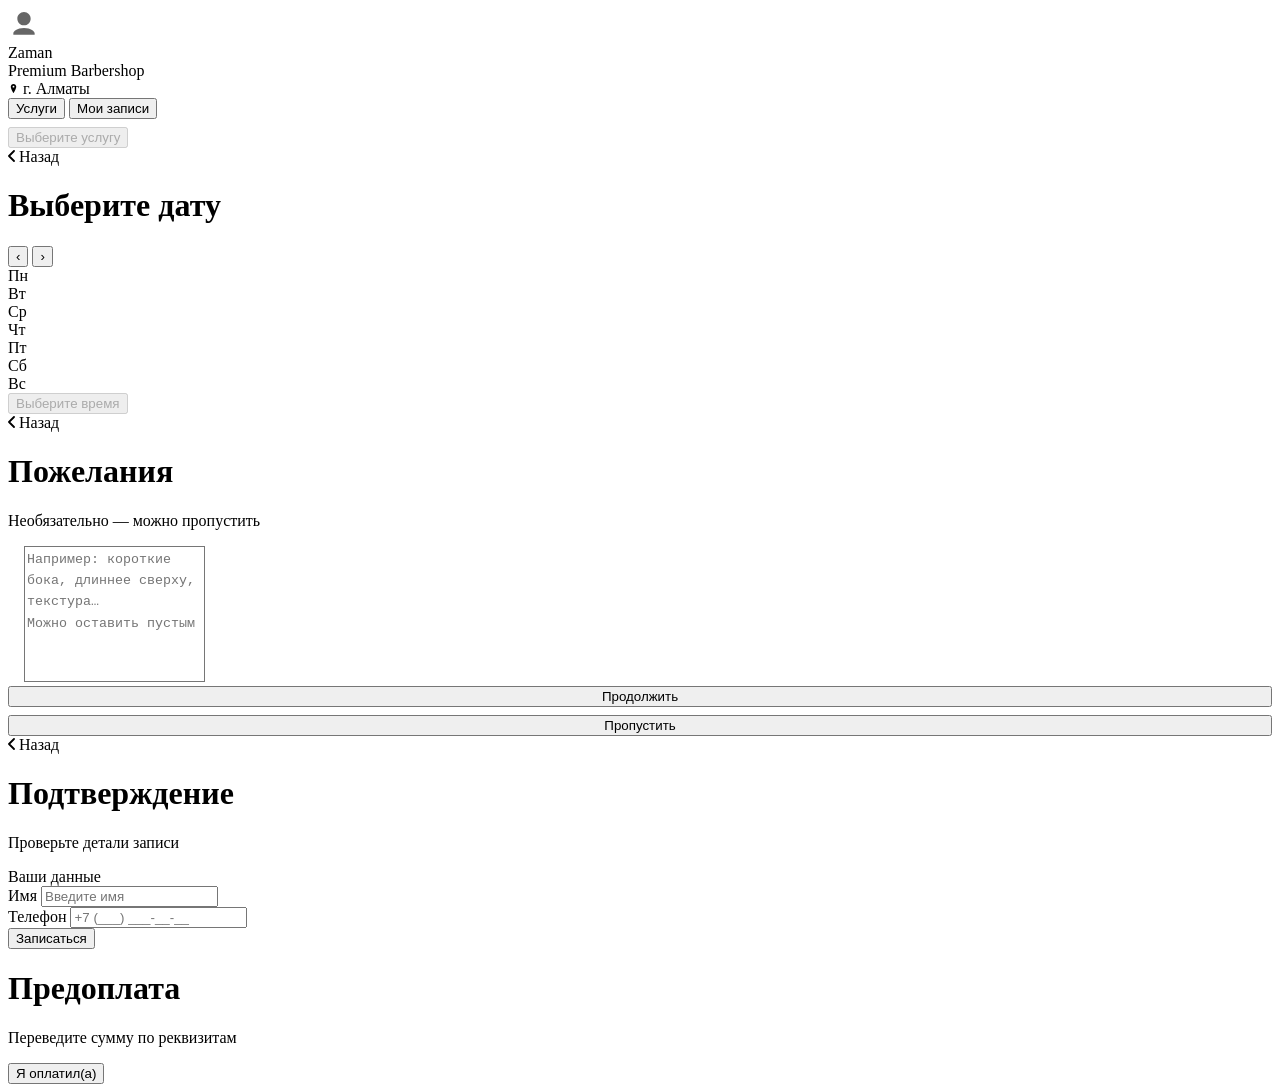
==== webapp/index.html @ 81350609 "first commit" ====
<!DOCTYPE html>
<html lang="ru">
<head>
  <meta charset="UTF-8">
  <meta name="viewport" content="width=device-width, initial-scale=1.0, maximum-scale=1.0, user-scalable=no">
  <meta http-equiv="Cache-Control" content="no-cache, no-store, must-revalidate">
  <title>Zaman</title>
  <script src="https://telegram.org/js/telegram-web-app.js"></script>
  <link rel="stylesheet" href="/css/style.css?v=5">
</head>
<body>

<!-- ═══════════════════════ HOME ═══════════════════════════ -->
<div id="page-home" class="page active">

  <!-- Hero profile -->
  <div class="profile-section">
    <div class="profile-avatar" id="profile-avatar">
      <svg width="32" height="32" viewBox="0 0 24 24" fill="none">
        <path d="M12 3C9.24 3 7 5.24 7 8s2.24 5 5 5 5-2.24 5-5-2.24-5-5-5zm0 12c-5.33 0-8 2.67-8 4v1h16v-1c0-1.33-2.67-4-8-4z" fill="currentColor" opacity="0.6"/>
      </svg>
    </div>

    <div class="profile-name" id="profile-name">Zaman</div>
    <div class="profile-bio" id="profile-bio">Premium Barbershop</div>
    <div class="profile-location">
      <svg width="11" height="11" viewBox="0 0 12 12" fill="none">
        <path d="M6 1C4.34 1 3 2.34 3 4c0 2.25 3 7 3 7s3-4.75 3-7c0-1.66-1.34-3-3-3zm0 4a1 1 0 110-2 1 1 0 010 2z" fill="currentColor"/>
      </svg>
      <span id="profile-location">г. Алматы</span>
    </div>
  </div>

  <!-- Tabs -->
  <div class="tab-bar">
    <button class="tab-btn active" onclick="switchTab('services', this)">Услуги</button>
    <button class="tab-btn"        onclick="switchTab('appointments', this)">Мои записи</button>
  </div>

  <!-- Services -->
  <div id="tab-services">
    <div class="services-list" id="services-list">
      <div class="loading"><div class="spinner"></div></div>
    </div>
    <div style="height:8px"></div>
  </div>

  <!-- My Appointments -->
  <div id="tab-appointments" style="display:none">
    <div id="tab-appt-content"></div>
  </div>

  <div class="bottom-bar">
    <button id="book-btn" class="btn-primary" onclick="goToCalendar()" disabled>
      Выберите услугу
    </button>
  </div>
</div>

<!-- ═══════════════════════ CALENDAR ════════════════════════ -->
<div id="page-calendar" class="page">
  <div class="header">
    <div class="header-back" onclick="showPage('home')">
      <svg width="7" height="12" viewBox="0 0 7 12" fill="none">
        <path d="M6 1L1 6L6 11" stroke="currentColor" stroke-width="1.8" stroke-linecap="round" stroke-linejoin="round"/>
      </svg>
      Назад
    </div>
    <h1>Выберите дату</h1>
  </div>

  <div class="mt-16"></div>

  <div class="calendar-wrap">
    <div class="cal-header">
      <button class="cal-nav" id="cal-prev" onclick="calPrev()">‹</button>
      <span class="cal-title" id="cal-title"></span>
      <button class="cal-nav" id="cal-next" onclick="calNext()">›</button>
    </div>
    <div class="cal-weekdays">
      <div class="cal-weekday">Пн</div><div class="cal-weekday">Вт</div>
      <div class="cal-weekday">Ср</div><div class="cal-weekday">Чт</div>
      <div class="cal-weekday">Пт</div>
      <div class="cal-weekday" style="color:var(--gray-4)">Сб</div>
      <div class="cal-weekday" style="color:var(--gray-4)">Вс</div>
    </div>
    <div class="cal-days" id="cal-days"></div>
    <div id="cal-loading" class="loading" style="display:none;padding:20px 0"><div class="spinner"></div></div>
    <div id="cal-no-slots" class="cal-no-slots" style="display:none">
      <div class="no-slots-icon">📅</div>
      <div class="no-slots-title">Нет свободных дат</div>
      <div class="no-slots-sub">В этом месяце всё занято.<br>Попробуйте следующий месяц.</div>
    </div>
  </div>

  <!-- Slots -->
  <div id="slots-section" style="display:none; margin-top:24px">
    <div class="slots-date-header">
      <div class="section-label" style="padding:0;flex:1">Свободное время</div>
      <div class="slots-date-pill" id="slots-date-label">—</div>
    </div>
    <div id="slots-content"></div>
  </div>

  <div class="bottom-bar">
    <button id="next-btn" class="btn-primary" onclick="showPage('notes')" disabled>
      Выберите время
    </button>
  </div>
</div>

<!-- ═══════════════════════ NOTES ═══════════════════════════ -->
<div id="page-notes" class="page">
  <div class="header">
    <div class="header-back" onclick="showPage('calendar')">
      <svg width="7" height="12" viewBox="0 0 7 12" fill="none">
        <path d="M6 1L1 6L6 11" stroke="currentColor" stroke-width="1.8" stroke-linecap="round" stroke-linejoin="round"/>
      </svg>
      Назад
    </div>
    <h1>Пожелания</h1>
    <p>Необязательно — можно пропустить</p>
  </div>

  <div class="mt-16"></div>
  <div id="notes-booking-strip"></div>
  <div class="mt-16"></div>

  <div style="padding:0 16px">
    <textarea id="booking-notes"
      class="form-input"
      style="min-height:130px;resize:none;line-height:1.6;border-radius:var(--r-md)"
      placeholder="Например: короткие бока, длиннее сверху, текстура…&#10;Можно оставить пустым"
      onfocus="this.style.borderColor='var(--gray-5)'"
      onblur="this.style.borderColor='var(--gray-3)'"></textarea>
  </div>

  <div class="bottom-bar" style="display:flex;flex-direction:column;gap:8px">
    <button class="btn-primary" onclick="showPage('review')">Продолжить</button>
    <button class="btn-secondary" style="margin:0" onclick="document.getElementById('booking-notes').value='';showPage('review')">Пропустить</button>
  </div>
</div>

<!-- ═══════════════════════ REVIEW ══════════════════════════ -->
<div id="page-review" class="page">
  <div class="header">
    <div class="header-back" onclick="showPage('notes')">
      <svg width="7" height="12" viewBox="0 0 7 12" fill="none">
        <path d="M6 1L1 6L6 11" stroke="currentColor" stroke-width="1.8" stroke-linecap="round" stroke-linejoin="round"/>
      </svg>
      Назад
    </div>
    <h1>Подтверждение</h1>
    <p>Проверьте детали записи</p>
  </div>
  <div class="mt-16"></div>
  <div id="review-content"></div>

  <div class="contact-card">
    <div class="contact-card-title">Ваши данные</div>
    <div class="contact-field">
      <label>Имя</label>
      <input id="client-name" class="form-input" type="text" placeholder="Введите имя" autocomplete="name">
    </div>
    <div class="contact-field">
      <label>Телефон</label>
      <input id="client-phone" class="form-input" type="tel" placeholder="+7 (___) ___-__-__" autocomplete="tel" inputmode="tel">
    </div>
  </div>

  <div class="mt-8"></div>

  <div class="bottom-bar">
    <button id="confirm-btn" class="btn-primary" onclick="confirmBooking()">
      Записаться
    </button>
  </div>
</div>

<!-- ═══════════════════════ PAYMENT ═════════════════════════ -->
<div id="page-payment" class="page">
  <div class="header">
    <h1>Предоплата</h1>
    <p>Переведите сумму по реквизитам</p>
  </div>
  <div id="payment-content"></div>
  <div class="bottom-bar" id="payment-confirm-bar">
    <button class="btn-primary" onclick="notifyPaid()">Я оплатил(а)</button>
  </div>
</div>

<!-- ═══════════════════════ SUCCESS ═════════════════════════ -->
<div id="page-success" class="page"></div>

<!-- Toast -->
<div id="toast" class="toast"></div>

<script>window.API_URL = '';</script>
<script src="/js/app.js?v=5"></script>
<script>
/* ── Tab switcher ──────────────────────────────────────────── */
function switchTab(tab, btn) {
  document.querySelectorAll('.tab-btn').forEach(b => b.classList.remove('active'));
  btn.classList.add('active');
  const isSvc = tab === 'services';
  document.getElementById('tab-services').style.display     = isSvc ? 'block' : 'none';
  document.getElementById('tab-appointments').style.display = isSvc ? 'none'  : 'block';
  document.getElementById('book-btn').style.display         = isSvc ? ''      : 'none';
  if (!isSvc) loadTabAppointments();
}

/* ── My appointments tab ───────────────────────────────────── */
let tabPhone = '';

async function loadTabAppointments() {
  const cont = document.getElementById('tab-appt-content');
  if (TG_ID) {
    cont.innerHTML = '<div class="loading"><div class="spinner"></div></div>';
    try {
      const data = await apiFetch(`/api/appointments?tg_id=${TG_ID}`);
      renderApptList(cont, data.appointments || []);
    } catch(e) {
      cont.innerHTML = '<div class="empty-state"><p style="color:var(--gray-5)">Ошибка загрузки</p></div>';
    }
    return;
  }
  if (!tabPhone) {
    cont.innerHTML = `
      <div style="padding:32px 20px;text-align:center">
        <div style="font-size:40px;margin-bottom:16px;opacity:0.3">📋</div>
        <p style="font-size:16px;font-weight:700;color:var(--white);margin-bottom:6px">Найти записи</p>
        <p style="font-size:13px;color:var(--gray-6);margin-bottom:20px">Введите номер телефона указанный при записи</p>
        <input id="appt-phone-input" class="form-input" type="tel" placeholder="+7 (___) ___-__-__" inputmode="tel" style="margin-bottom:12px;text-align:center">
        <button class="btn-primary" style="width:100%" onclick="lookupByPhone()">Найти</button>
      </div>`;
    const el = document.getElementById('appt-phone-input');
    if (el) applyPhoneMask(el);
    return;
  }
  cont.innerHTML = '<div class="loading"><div class="spinner"></div></div>';
  try {
    const data = await apiFetch(`/api/appointments?phone=${encodeURIComponent(tabPhone)}`);
    renderApptList(cont, data.appointments || []);
  } catch(e) {
    cont.innerHTML = '<div class="empty-state"><p style="color:var(--gray-5)">Ошибка загрузки</p></div>';
  }
}

function renderApptList(cont, appointments) {
  const upcoming = appointments.filter(a => a.status !== 'cancelled');
  if (!upcoming.length) {
    cont.innerHTML = `<div class="empty-state">
      <div class="empty-state-icon">📭</div>
      <h3>Записей пока нет</h3>
      <p>Выберите услугу и запишитесь<br>к мастеру</p>
    </div>`;
    return;
  }
  const months = ['янв','фев','мар','апр','май','июн','июл','авг','сен','окт','ноя','дек'];
  const statusMap = {
    pending:   ['Ожидает', 'pending'],
    new:       ['Ожидает', 'pending'],
    confirmed: ['Подтверждена', 'confirmed'],
    completed: ['Завершена', ''],
    cancelled: ['Отменена', 'cancelled'],
  };
  cont.innerHTML = '<div class="appointments-list" style="padding-top:4px">' + upcoming.map(a => {
    const d = new Date(a.date + 'T00:00:00');
    const svcs = a.services.map(s => s.name).join(', ');
    const [txt, cls] = statusMap[a.status] || ['', ''];
    const canCancel = ['pending','new','confirmed'].includes(a.status);
    const hasPrepay = a.prepayment_amount > 0 && !a.prepayment_paid;
    return `<div class="appt-card">
      <div class="appt-card-top">
        <div class="appt-card-date-block">
          <div class="appt-card-day">${d.getDate()}</div>
          <div class="appt-card-mon">${months[d.getMonth()]}</div>
        </div>
        <div class="appt-card-info">
          <div class="appt-time">${a.time}</div>
          <div class="appt-services">${escHtml(svcs)}</div>
        </div>
        <div class="appt-card-right">
          <div class="appt-price">${formatPrice(a.total_price)}</div>
          <div class="appt-status ${cls}">${txt}</div>
        </div>
      </div>
      ${(hasPrepay || canCancel) ? `
      <div class="appt-card-footer">
        ${hasPrepay ? `<div class="appt-prepayment">Предоплата: ${formatPrice(a.prepayment_amount)}</div>` : '<div></div>'}
        ${canCancel ? `<button class="appt-cancel-btn" onclick="cancelTabAppt(${a.id})">Отменить</button>` : ''}
      </div>` : ''}
    </div>`;
  }).join('') + '</div>';
}

function lookupByPhone() {
  const val = document.getElementById('appt-phone-input')?.value.trim();
  if (!val) return;
  tabPhone = val;
  loadTabAppointments();
}

async function cancelTabAppt(id) {
  if (!confirm('Отменить запись?')) return;
  try {
    const body = TG_ID ? { tg_id: TG_ID } : { phone: tabPhone };
    await apiFetch(`/api/appointments/${id}/cancel`, { method:'POST', body:JSON.stringify(body) });
    showToast('Запись отменена');
    await loadTabAppointments();
  } catch(e) { showToast('Ошибка: ' + e.message); }
}

function goToCalendar() {
  if (!state.selectedServiceIds.length) return;
  showPage('calendar');
}

function escHtml(s) {
  return String(s||'').replace(/&/g,'&amp;').replace(/</g,'&lt;').replace(/>/g,'&gt;').replace(/"/g,'&quot;');
}
</script>
</body>
</html>
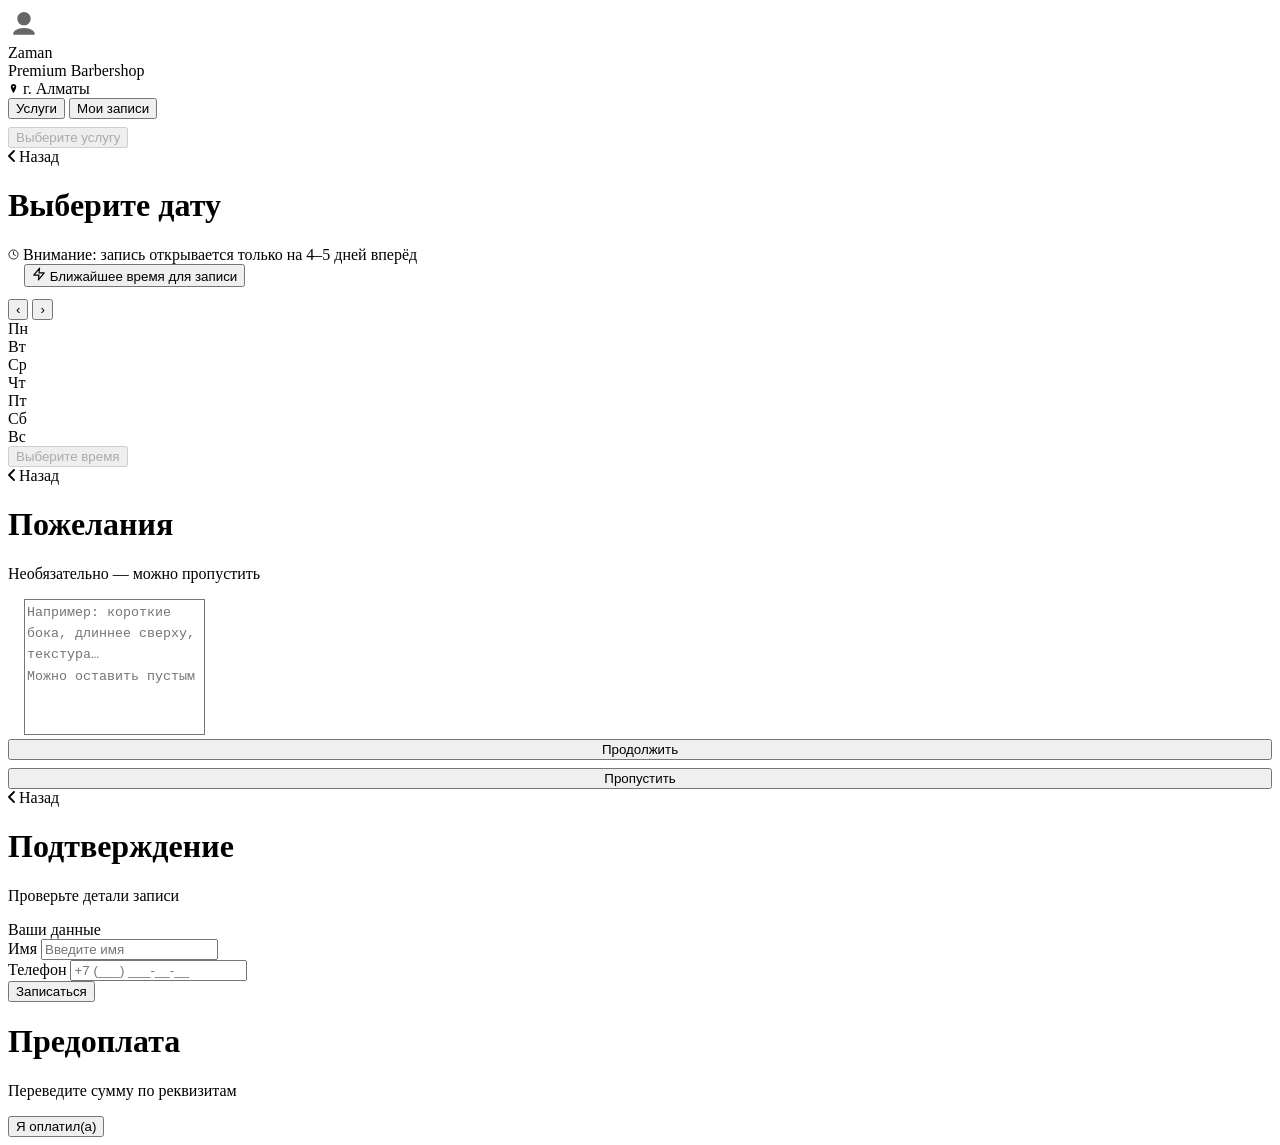
==== commit 948470e3: "Обновление API, базы данных и веб-приложения Co-Authored-By: Claude Sonnet 4.6 <noreply@anthropic.co" ====
--- a/webapp/index.html
+++ b/webapp/index.html
@@ -6,7 +6,7 @@
   <meta http-equiv="Cache-Control" content="no-cache, no-store, must-revalidate">
   <title>Zaman</title>
   <script src="https://telegram.org/js/telegram-web-app.js"></script>
-  <link rel="stylesheet" href="/css/style.css?v=5">
+  <link rel="stylesheet" href="/css/style.css?v=8">
 </head>
 <body>
 
@@ -67,9 +67,25 @@
       Назад
     </div>
     <h1>Выберите дату</h1>
+    <div class="cal-booking-notice">
+      <svg width="11" height="11" viewBox="0 0 24 24" fill="none">
+        <circle cx="12" cy="12" r="10" stroke="currentColor" stroke-width="1.8"/>
+        <polyline points="12 6 12 12 16 14" stroke="currentColor" stroke-width="1.8" stroke-linecap="round" stroke-linejoin="round"/>
+      </svg>
+      Внимание: запись открывается только на 4–5 дней вперёд
+    </div>
   </div>
 
   <div class="mt-16"></div>
+
+  <div style="padding:0 16px 12px">
+    <button id="nearest-btn" class="btn-nearest" onclick="pickNearestSlot()">
+      <svg width="14" height="14" viewBox="0 0 24 24" fill="none" style="flex-shrink:0">
+        <path d="M13 2L3 14h9l-1 8 10-12h-9l1-8z" stroke="currentColor" stroke-width="2" stroke-linecap="round" stroke-linejoin="round"/>
+      </svg>
+      Ближайшее время для записи
+    </button>
+  </div>
 
   <div class="calendar-wrap">
     <div class="cal-header">
@@ -196,7 +212,7 @@
 <div id="toast" class="toast"></div>
 
 <script>window.API_URL = '';</script>
-<script src="/js/app.js?v=5"></script>
+<script src="/js/app.js?v=7"></script>
 <script>
 /* ── Tab switcher ──────────────────────────────────────────── */
 function switchTab(tab, btn) {
